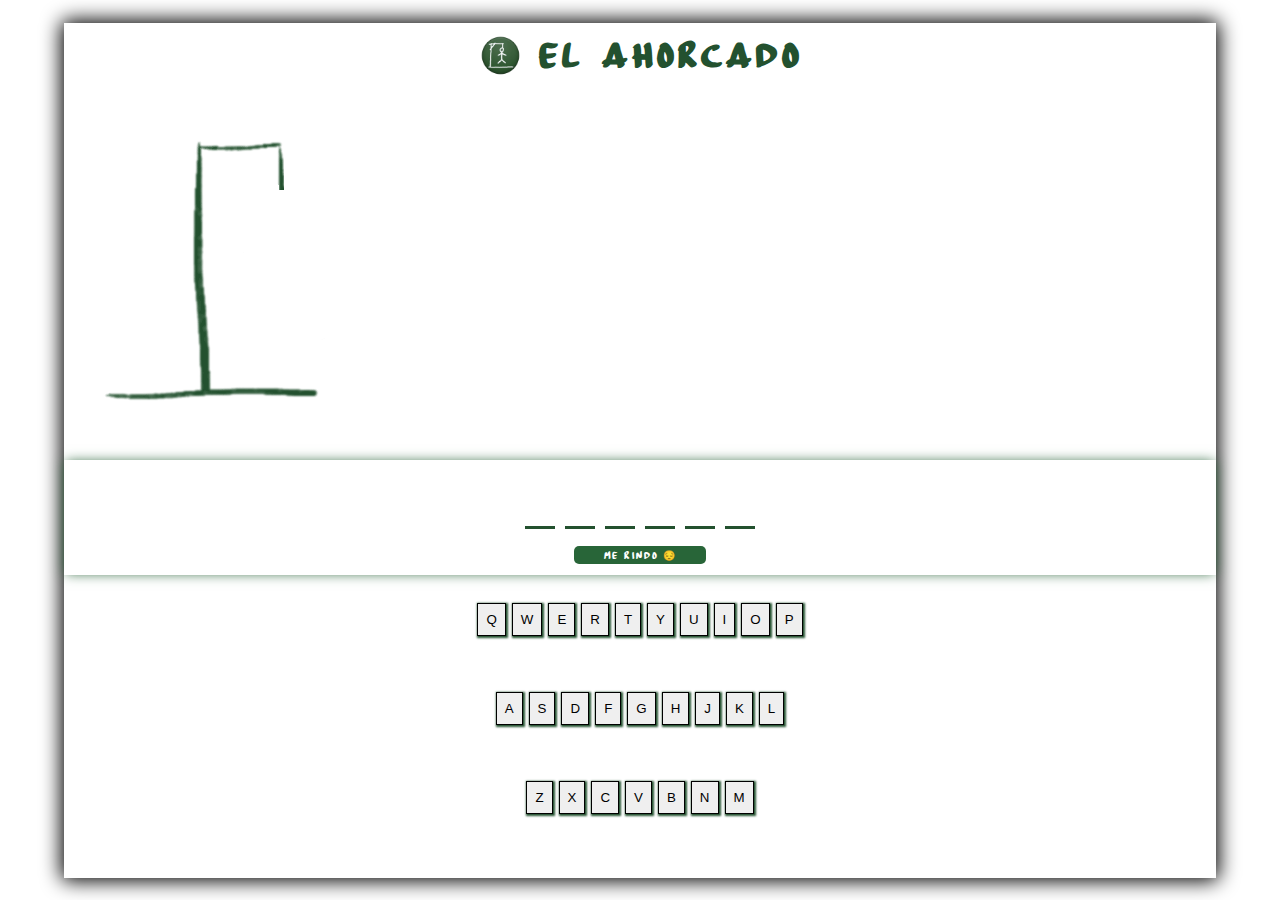
==== juego.html @ 71120cc7 "victoria y derrota funcionando. agregado index" ====
<!DOCTYPE html>
<html id="pantalla-juego" lang="en">
  <head>
    <meta charset="UTF-8" />
    <meta http-equiv="X-UA-Compatible" content="IE=edge" />
    <meta name="viewport" content="width=device-width, initial-scale=1.0" />
    <link rel="icon" type="image/x-icon" href="img/logo.ico" />
    <link rel="stylesheet" href="style.css" />
    <title>Ahorcado</title>
  </head>
  <div id="mensaje-final">
    <h1 id="resultado"></h1>
    <h3 id="finalizacion" style="font-family: monospace"></h3>
    <a href="./index.html"
      ><button id="volver-a-jugar">Jugar de nuevo</button></a
    >
  </div>
  <body onload="palabraRandom()" id="body-juego">
    <div id="container-juego">
      <header>
        <div><img id="logo" src="img/logo.png" alt="juego del ahorcado" /></div>
        <div><h1 id="title-header">EL AHORCADO</h1></div>
      </header>
      <main id="main">
        <section class="section-horca">
          <img id="horca" src="img/step0.png" alt="juego-del-ahorado" />
        </section>
        <section class="section-letras-y-guiones">
          <p id="palabra-a-adivinar" style="margin: 0; min-height: 50px"></p>
          <a href="index.html" style="display: flex; justify-content: center"
            ><button id="rendirse">ME RINDO 😔</button></a
          >
        </section>
        <section class="section-teclado">
          <div class="fila-teclado">
            <button class="tecla" data-key="81">Q</button>
            <button class="tecla" data-key="87">W</button>
            <button class="tecla" data-key="69">E</button>
            <button class="tecla" data-key="82">R</button>
            <button class="tecla" data-key="84">T</button>
            <button class="tecla" data-key="89">Y</button>
            <button class="tecla" data-key="85">U</button>
            <button class="tecla" data-key="73">I</button>
            <button class="tecla" data-key="79">O</button>
            <button class="tecla" data-key="80">P</button>
          </div>
          <div class="fila-teclado">
            <button class="tecla" data-key="65">A</button>
            <button class="tecla" data-key="83">S</button>
            <button class="tecla" data-key="68">D</button>
            <button class="tecla" data-key="70">F</button>
            <button class="tecla" data-key="71">G</button>
            <button class="tecla" data-key="72">H</button>
            <button class="tecla" data-key="74">J</button>
            <button class="tecla" data-key="75">K</button>
            <button class="tecla" data-key="76">L</button>
          </div>
          <div class="fila-teclado">
            <button class="tecla" data-key="90">Z</button>
            <button class="tecla" data-key="88">X</button>
            <button class="tecla" data-key="67">C</button>
            <button class="tecla" data-key="86">V</button>
            <button class="tecla" data-key="66">B</button>
            <button class="tecla" data-key="78">N</button>
            <button class="tecla" data-key="77">M</button>
          </div>
        </section>
      </main>
    </div>
    <script src="script.js"></script>
  </body>
</html>
---- style.css ----
@font-face {
  font-family: Board;
  src: url("BoardMarker.ttf");
}
a {
  margin: 0;
  padding: 0;
  text-decoration: none;
}

a:visited {
  text-decoration: none;
}

#pantalla-inicio {
  background: url("https://media.istockphoto.com/photos/blank-green-chalkboard-picture-id523740823?b=1&k=20&m=523740823&s=170667a&w=0&h=WVC0j49iVj35F9ACYA4MJevS08XwxXSYWT6Y_NmfLSw=");
  background-size: cover;
  display: flex;
  justify-content: center;
  font-family: Board;
  height: 100vh;
  align-items: center;
}

#body-inicio {
  background-color: white;
  height: 95%;
  width: 90%;
  border-radius: 5px;
  box-shadow: 0px 0px 20px 3px;
}

.btn-lobby {
  color: white;
  background-color: #286538;
  border-radius: 5px;
  font-size: 25px;
  padding: 15px;
  font-family: inherit;
  letter-spacing: 1px;
  border: none;
  box-shadow: 0 0 5px 0px;
  margin: 15px 0;
}
#pantalla-juego {
  background: url("https://media.istockphoto.com/photos/blank-green-chalkboard-picture-id523740823?b=1&k=20&m=523740823&s=170667a&w=0&h=WVC0j49iVj35F9ACYA4MJevS08XwxXSYWT6Y_NmfLSw=");
  background-size: cover;
  display: flex;
  justify-content: center;
  font-family: Board;
  height: 100vh;
  align-items: center;
}

#body-juego {
  height: 95%;
  width: 90%;
  margin: 0;
  padding: 0;
  border-radius: 5px;
  box-shadow: 0px 0px 20px 3px;
  transition-duration: 500ms;
  position: relative;
}

header {
  display: flex;
  justify-content: center;
  padding-top: 10px;
  height: 5%;
}

header div {
  margin: 0 8px;
}

#logo {
  height: 45px;
  width: 45px;
}

#title-header {
  color: #23512f;
  margin: 0;
  font-size: 35px;
  letter-spacing: 4px;
}

#container-juego {
  background-color: white;
  height: 100%;
  margin: 0;
}

#container-inicio {
  display: flex;
  align-items: center;
  flex-direction: column;
  justify-content: center;
  height: 95%;
}

main {
  height: 90%;
}

.section-horca {
  height: 50%;
  display: flex;
  align-items: center;
}

#mensaje-final {
  width: 90%;
  height: 0;
  border: solid 2px;
  border-radius: 10px;
  position: absolute;
  top: 25%;
  right: 5%;
  margin: auto;
  opacity: 0;
  transition-duration: 500ms;
  z-index: 1;
  display: flex;
  flex-direction: column;
  justify-content: space-around;
  text-align: center;
}

#volver-a-jugar {
  margin: 0 5%;
  background-color: #c3c3c3;
  border-radius: 5px;
  font-size: 20px;
  padding: 10px;
  font-family: inherit;
  letter-spacing: 1px;
  box-shadow: 0 0 5px 0px inherit;
  border: none;
  box-shadow: 0 0 5px 0px;
}

.section-letras-y-guiones {
  height: 15%;
  display: flex;
  flex-direction: column;
  justify-content: space-evenly;
  align-items: center;
  font-size: 35px;
  box-shadow: 0px 0px 12px -2px #286238;
}

#rendirse {
  font-size: 10px;
  padding: 3px 30px;
  color: white;
  background-color: #286538;
  border-radius: 5px;
  font-family: inherit;
  letter-spacing: 1px;
  border: none;
  box-shadow: 0 0 5px 0px;
}
.section-teclado {
  height: 35%;
}

.fila-teclado {
  display: flex;
  justify-content: center;
  align-items: center;
  height: 33%;
}

.tecla {
  display: flex;
  align-items: center;
  justify-content: center;
  border: solid black 1px;
  padding: 8px;
  margin: 3px;
  box-shadow: 1px 1px 2px 1px #23512f;
}

.letra-elegida {
  background-color: red;
  transition-duration: 100ms;
}

.letra-o-guion {
  border-bottom: solid #23512f 3px;
  text-align: center;
  display: inline-block;
  vertical-align: bottom;
  margin: 5px;
  width: 30px;
  min-height: 50px;
}

.fallo {
  background-color: lightcoral;
}

.acierto {
  background-color: mediumaquamarine;
}
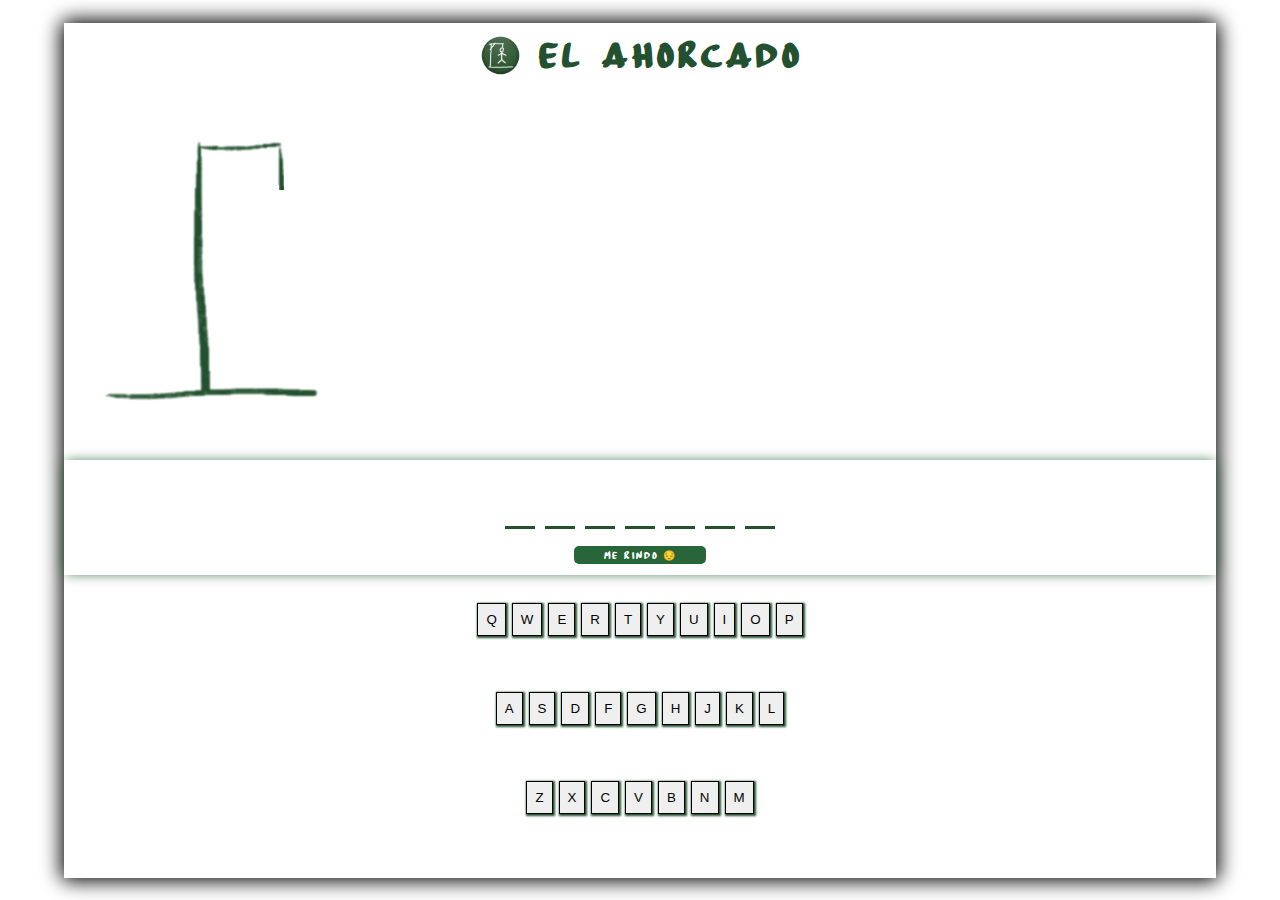
==== commit 372164d6: "agregada la funcion para agregar palabra, guardando en local storage al hacerlo y eliminandola al po" ====
--- a/juego.html
+++ b/juego.html
@@ -15,7 +15,7 @@
       ><button id="volver-a-jugar">Jugar de nuevo</button></a
     >
   </div>
-  <body onload="palabraRandom()" id="body-juego">
+  <body onload="iniciarJuego()" id="body-juego">
     <div id="container-juego">
       <header>
         <div><img id="logo" src="img/logo.png" alt="juego del ahorcado" /></div>
--- a/style.css
+++ b/style.css
@@ -2,6 +2,7 @@
   font-family: Board;
   src: url("BoardMarker.ttf");
 }
+
 a {
   margin: 0;
   padding: 0;
@@ -42,6 +43,55 @@
   box-shadow: 0 0 5px 0px;
   margin: 15px 0;
 }
+
+.ingresar-palabra {
+  width: 80%;
+  height: 40%;
+  position: fixed;
+  display: flex;
+  top: 25%;
+  left: 10%;
+  background-color: #276439;
+  opacity: 0;
+  /* revisar aca, no funciona */
+  flex-direction: column;
+  justify-content: space-evenly;
+  align-items: center;
+  font-size: 25px;
+  text-align: center;
+  z-index: -1;
+  transition-duration: 200ms;
+}
+
+#input-nueva-palabra {
+  font-family: inherit;
+  height: 15%;
+  font-size: 25px;
+  text-align: center;
+  width: 75%;
+}
+
+.reglas {
+  font-size: 10px;
+  color: white;
+  margin: 0 5%;
+  padding-left: 5%;
+}
+
+#comenzar-con-palabra {
+  color: white;
+  background-color: #2d653e;
+  border: none;
+  padding: 10px;
+  font-family: inherit;
+  box-shadow: 0px 0px 4px 2px;
+  letter-spacing: 1px;
+}
+
+li {
+  margin: 3px 0;
+}
+
 #pantalla-juego {
   background: url("https://media.istockphoto.com/photos/blank-green-chalkboard-picture-id523740823?b=1&k=20&m=523740823&s=170667a&w=0&h=WVC0j49iVj35F9ACYA4MJevS08XwxXSYWT6Y_NmfLSw=");
   background-size: cover;
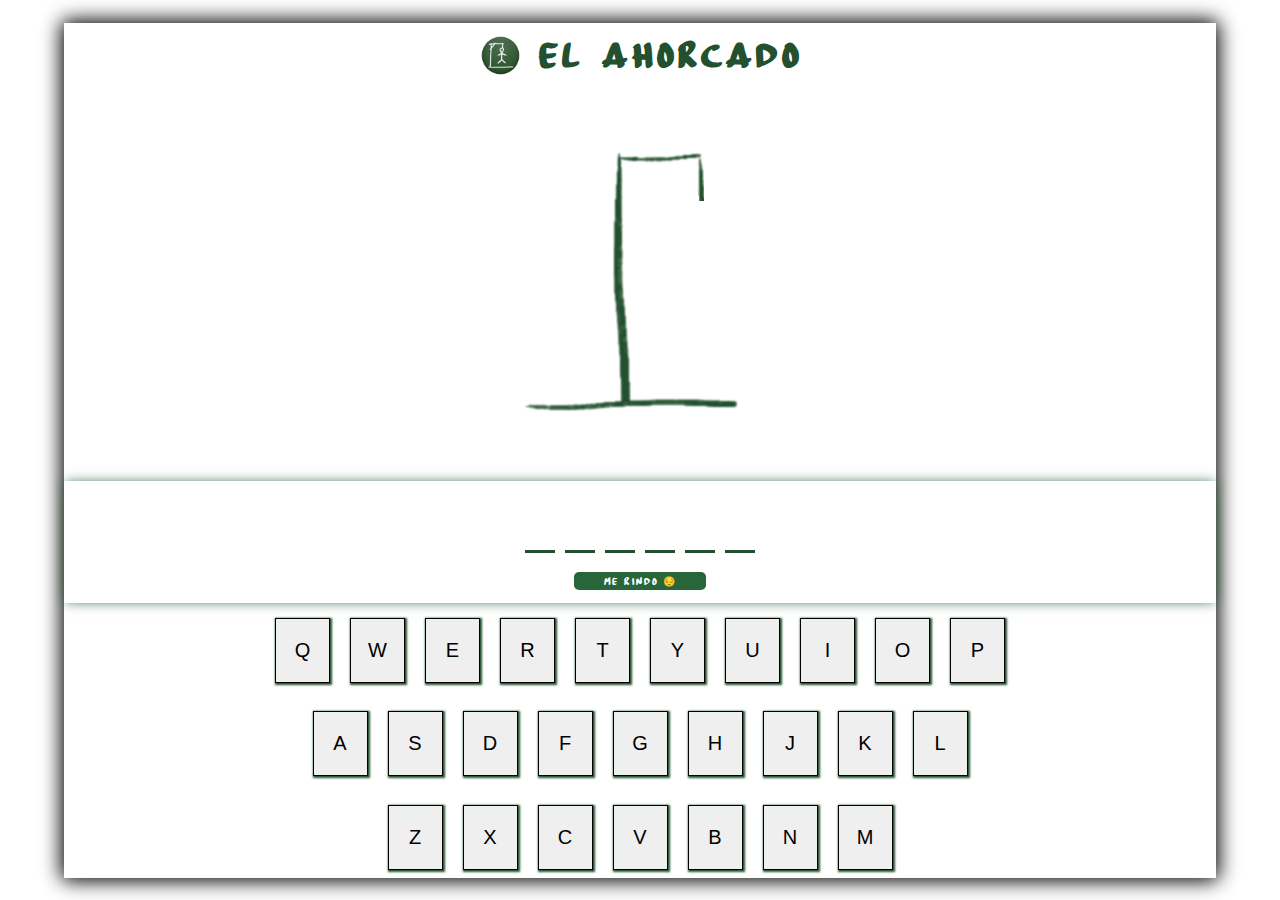
==== commit 8b87f6f1: "estilos responsives en 2 pantallas" ====
--- a/juego.html
+++ b/juego.html
@@ -10,7 +10,7 @@
   </head>
   <div id="mensaje-final">
     <h1 id="resultado"></h1>
-    <h3 id="finalizacion" style="font-family: monospace"></h3>
+    <h3 id="finalizacion"></h3>
     <a href="./index.html"
       ><button id="volver-a-jugar">Jugar de nuevo</button></a
     >
--- a/style.css
+++ b/style.css
@@ -45,37 +45,57 @@
 }
 
 .ingresar-palabra {
+  padding: 10px;
   width: 80%;
-  height: 40%;
+  height: 60%;
   position: fixed;
   display: flex;
-  top: 25%;
+  top: 20%;
   left: 10%;
   background-color: #276439;
   opacity: 0;
-  /* revisar aca, no funciona */
   flex-direction: column;
   justify-content: space-evenly;
   align-items: center;
   font-size: 25px;
-  text-align: center;
   z-index: -1;
   transition-duration: 200ms;
-}
-
-#input-nueva-palabra {
-  font-family: inherit;
-  height: 15%;
+  border-radius: 5px;
+  box-shadow: 3px 3px 2px 0px lightgrey;
+}
+
+.ingresar-palabra p {
+  text-align: center;
+  margin: 0;
+  padding: 0;
+  text-shadow: white 0px 0px 5px;
+}
+
+#input-agregar-palabra {
+  font-family: inherit;
   font-size: 25px;
   text-align: center;
   width: 75%;
 }
 
 .reglas {
-  font-size: 10px;
+  font-family: monospace;
+  font-size: 15px;
   color: white;
-  margin: 0 5%;
-  padding-left: 5%;
+  margin: 3% 0px;
+  list-style-type: "➡";
+  text-align: center;
+  text-indent: 5%;
+}
+
+.reglas li {
+  margin: 10px 0px;
+  transition-duration: 300ms;
+}
+
+.no-cumple {
+  color: #f37979;
+  font-weight: bold;
 }
 
 #comenzar-con-palabra {
@@ -86,10 +106,13 @@
   font-family: inherit;
   box-shadow: 0px 0px 4px 2px;
   letter-spacing: 1px;
-}
-
-li {
-  margin: 3px 0;
+  transition-duration: 500ms;
+}
+
+#comenzar-con-palabra[disabled] {
+  background-color: #838383;
+  color: #666666;
+  cursor: not-allowed;
 }
 
 #pantalla-juego {
@@ -128,7 +151,6 @@
   height: 45px;
   width: 45px;
 }
-
 #title-header {
   color: #23512f;
   margin: 0;
@@ -151,13 +173,14 @@
 }
 
 main {
-  height: 90%;
+  height: 95%;
 }
 
 .section-horca {
   height: 50%;
   display: flex;
   align-items: center;
+  justify-content: center;
 }
 
 #mensaje-final {
@@ -177,6 +200,14 @@
   justify-content: space-around;
   text-align: center;
 }
+#resultado {
+  padding: 10px;
+}
+
+#finalizacion {
+  font-family: monospace;
+  font-size: 20px;
+}
 
 #volver-a-jugar {
   margin: 0 5%;
@@ -229,8 +260,11 @@
   justify-content: center;
   border: solid black 1px;
   padding: 8px;
-  margin: 3px;
+  margin: 10px;
   box-shadow: 1px 1px 2px 1px #23512f;
+  height: 65px;
+  width: 55px;
+  font-size: 20px;
 }
 
 .letra-elegida {
@@ -255,3 +289,12 @@
 .acierto {
   background-color: mediumaquamarine;
 }
+
+@media only screen and (max-width: 600px) {
+  .tecla {
+    margin: 5px;
+    height: 35px;
+    width: 30px;
+    font-size: 12px;
+  }
+}
